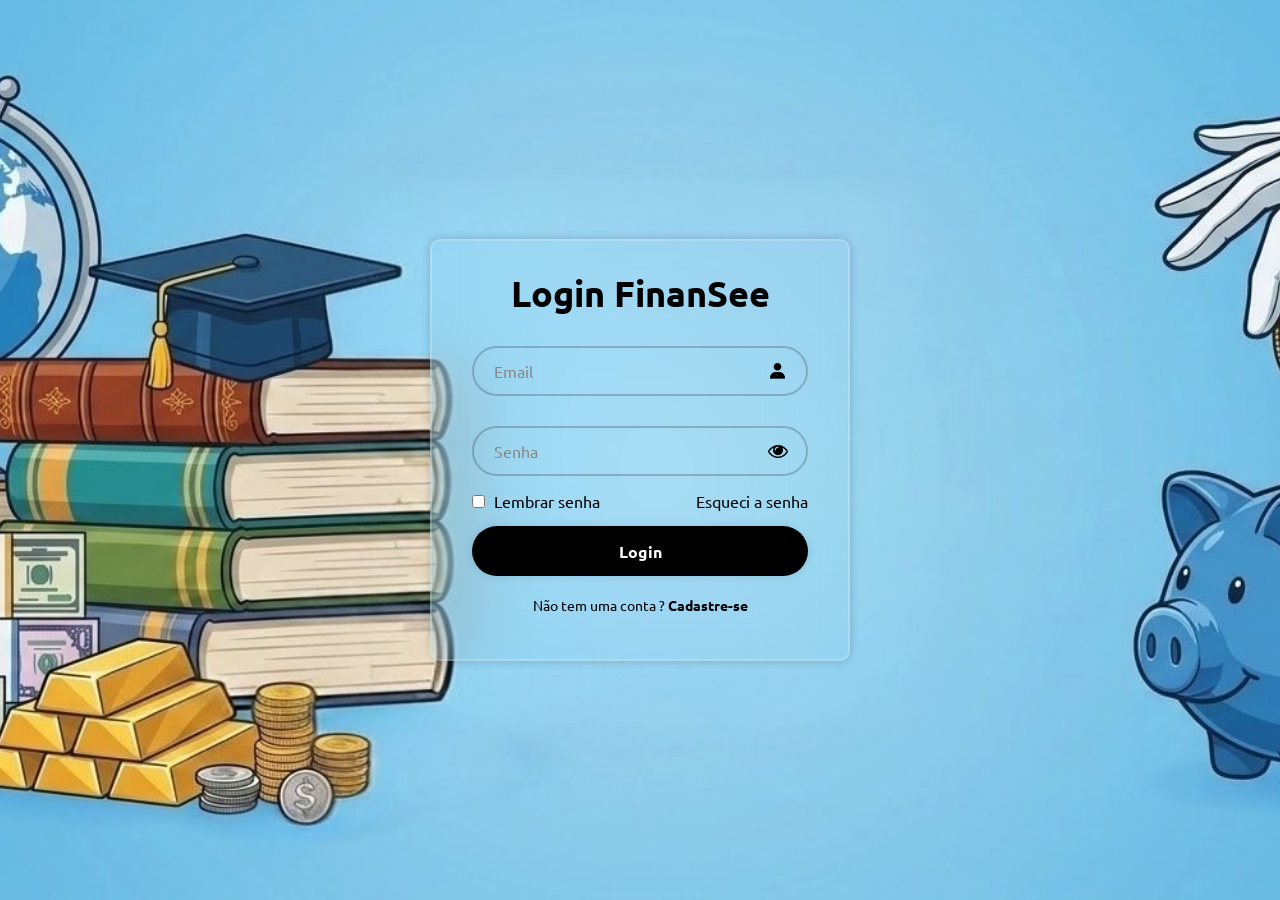
==== TelaInicial/index.html @ 7c4c5235 "first commit" ====
<!DOCTYPE html>
<html lang="pt-br">
<head>
    <meta charset="UTF-8">
    <meta name="viewport" content="width=device-width, initial-scale=1.0">
    <link href='https://unpkg.com/boxicons@2.1.4/css/boxicons.min.css'rel='stylesheet'> 
    <link rel="stylesheet" href="styleTelaInicial.css">
    <link rel="stylesheet" href="https://stackpath.bootstrapcdn.com/font-awesome/4.7.0/css/font-awesome.min.css">  
    <title>FinanSee</title>
</head>
<body>
    <main class="Container">
        <form>
            <h1>Login FinanSee</h1>
            <div id="msgError"></div>
            <div class="input-box">
                <input type="text" id="usuario" placeholder="Email " required>
                <label id="labelUsuario" for="usuario"></label>
                <i class="bx bxs-user"></i>
            </div>
            <div class="input-box">
                <input placeholder="Senha" type="password" id="senha" required>
                <label id="labelSenha" for="senha"> </label>
                <i id="verSenha" class="fa fa-eye" aria-hidden="true"></i>
            </div>


            <div class="remember-forgot">
                <label>
                <input type="checkbox">
                Lembrar senha
                </label>
                <a href="#">Esqueci a senha</a>
            </div>

            <button type="submit" class="login" onclick="entrar(event)">Login</button>

            <div class="register-link">
                <p>Não tem uma conta ? <a href="../cadastrar/cadastro.html">Cadastre-se</a></p>
            </div>
        </form>
    </main>
    
    <script>
        let btn = document.querySelector('#verSenha')

    btn.addEventListener('click', ()=>{
        let inputSenha = document.querySelector('#senha')

        if(inputSenha.getAttribute('type') === 'password'){
            inputSenha.setAttribute('type', 'text')
        } else {
            inputSenha.setAttribute('type', 'password')
        }
    })

    function entrar(event){
        event.preventDefault();

        let usuario = document.querySelector('#usuario');
        let senha = document.querySelector('#senha');
        let msgError = document.querySelector('#msgError');
        let usuarioLabel = document.querySelector('#labelUsuario');
        let senhaLabel = document.querySelector('#labelSenha');

        if(usuario.value.trim() === "" || senha.value.trim() === ""){
            msgError.innerHTML = "Preencha todos os campos!";
            msgError.style.color = "red";
            return;
        }

        let listaUser = JSON.parse(localStorage.getItem('listaUser')) || [];
        let userValid = { user: '', senha: '' };

        listaUser.forEach((item) => {
            if(usuario.value === item.userCard && senha.value === item.senhaCard){
            userValid = {
                user: item.userCard,
                senha: item.senhaCard
            }
            }
        });

        if(usuario.value === userValid.user && senha.value === userValid.senha){
            alert("Login realizado com sucesso!");
            window.location.href = "file:///C:/Users/igorn/OneDrive/%C3%81rea%20de%20Trabalho/Projeto_login/HomePgae/HomePage.html"
        } else {
            usuarioLabel.style.color = 'red';
            usuario.style.borderColor = 'red';
            senhaLabel.style.color = 'red';
            senha.style.borderColor = 'red';
            msgError.style.display = 'block';
            msgError.style.color = 'red';
            msgError.innerHTML = 'Usuário ou senha incorretos';
            usuario.focus();
        }
        }
    </script>
</body>
</html>
---- TelaInicial/styleTelaInicial.css ----
@import url('https://fonts.googleapis.com/css2?family=Ubuntu:ital,wght@0,300;0,400;0,500;0,700;1,300;1,400;1,500;1,700&display=swap');
*{
    margin: 0;
    padding: 0;
    box-sizing: border-box;
    font-family: "Ubuntu", sans-serif;

}

body{
    display: flex;
    justify-content: center;
    align-items: center;
    min-height: 100vh;
    background: url('./planodefundo6~2.jpg');
    background-size: cover;
    background-position: center;
}

.Container{
    width: 420px;
    background-color: transparent;
    border: 2px solid rgba(255,255,255, .2);
    border-radius: 10px;
    color: black;
    padding: 30px 40px;
    box-shadow: 0 0 10px rgba(0, 0,0,.2);
    backdrop-filter: blur(40px);
}

.Container h1{
    font-size: 36px;
    text-align: center;
}

.input-box{
    position: relative;
    width: 100%;
    height: 50px;
    margin: 30px 0;
}

.input-box input{
    width: 100%;
    height: 100%;
    background-color: transparent;
    border: 2px solid rgba(0,0,0,.2);
    border-radius: 40px;
    outline: none;
    font-size: 16px;
    padding: 20px 45px 20px 20px;
}

.input-box input::placeholder{
    color: rgb(135, 135, 135);
}

.input-box i{
    position: absolute;
    right: 20px;
    font-size: 20px;
    top: 50%;
    transform: translateY(-50%);
}

.remember-forgot{
    display: flex;
    justify-content: space-between;
    margin: -15px 0 15px;
}

.remember-forgot label input{
    accent-color: black;
    margin-right: 5px;
}

.remember-forgot a{
    text-decoration: none;
    color: black;
}

.remember-forgot a:hover{
    text-decoration: underline;
}

.login{
    width: 100%;
    height: 50px;
    background-color: black;
    border: none;
    border-radius: 40px;
    cursor: pointer;
    font-size: 16px;
    color: #fff;
    font-weight: 600;
    box-shadow: 0 0 10px rgba(0, 0,0,.1);
}

.login:hover{
    background-color: transparent;
    border: 2px solid rgba(0,0,0,.2);
    color: #fff;
    transition: 0.5s;
}

.register-link{
    font-size: 14px;
    text-align: center;
    margin: 20px 0 15px;
}

.register-link a{
    text-decoration: none;
    color: black;
    font-weight: 600;
}

.register-link a:hover{
    text-decoration: underline;
}

#msgError{
    text-align: center;
    color: #ff0000;
    background-color: #ffbbbb;
    padding: 10px;
    border-radius: 4px;
    display: none;
}
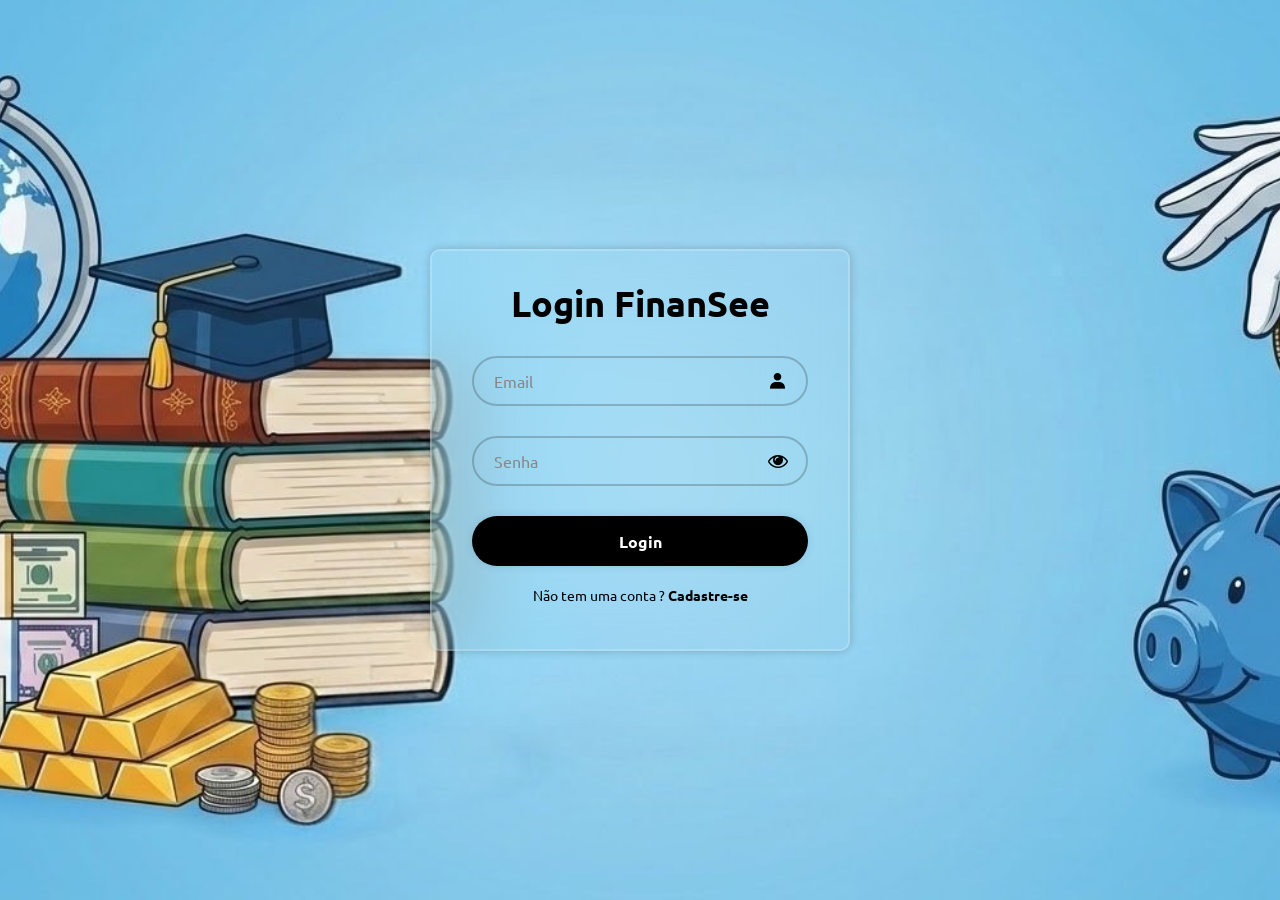
==== commit adea472a: "adição de novos arquivos" ====
--- a/TelaInicial/index.html
+++ b/TelaInicial/index.html
@@ -24,14 +24,6 @@
                 <i id="verSenha" class="fa fa-eye" aria-hidden="true"></i>
             </div>
 
-
-            <div class="remember-forgot">
-                <label>
-                <input type="checkbox">
-                Lembrar senha
-                </label>
-                <a href="#">Esqueci a senha</a>
-            </div>
 
             <button type="submit" class="login" onclick="entrar(event)">Login</button>
 
@@ -83,7 +75,8 @@
 
         if(usuario.value === userValid.user && senha.value === userValid.senha){
             alert("Login realizado com sucesso!");
-            window.location.href = "file:///C:/Users/igorn/OneDrive/%C3%81rea%20de%20Trabalho/Projeto_login/HomePgae/HomePage.html"
+            localStorage.setItem("usuarioLogado", userValid.user);
+            window.location.href = "../HomePgae/HomePage.html";
         } else {
             usuarioLabel.style.color = 'red';
             usuario.style.borderColor = 'red';
